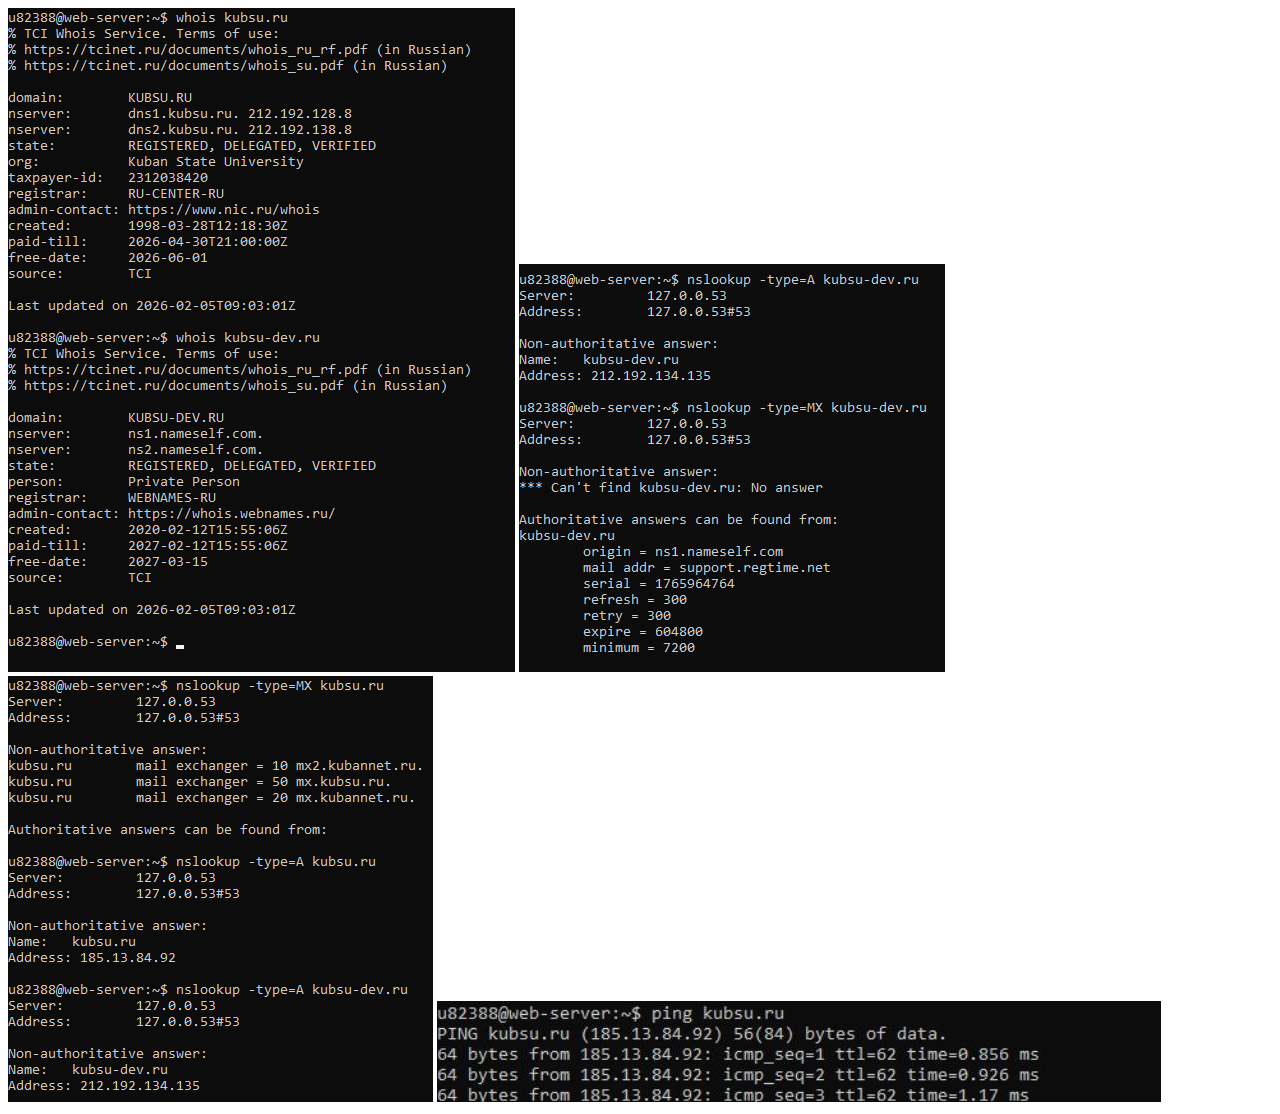
==== index.html @ f462b894 "Add files via upload" ====
<!DOCTYPE html>
<html>
    <head>
        <title>работа с ssh</title>
        <meta charset="UTF-8">
        <meta name="viewport" content="width=device-width, initial-scale=1.0">
    </head>
    <body>
        <img src="image.png" alt="1"/>
        <img src="image (1).png" alt="2"/>
        <img src="image (2).png" alt="3"/>
        <img src="image (3).jpg" alt="4"/>
    </body>
</html>
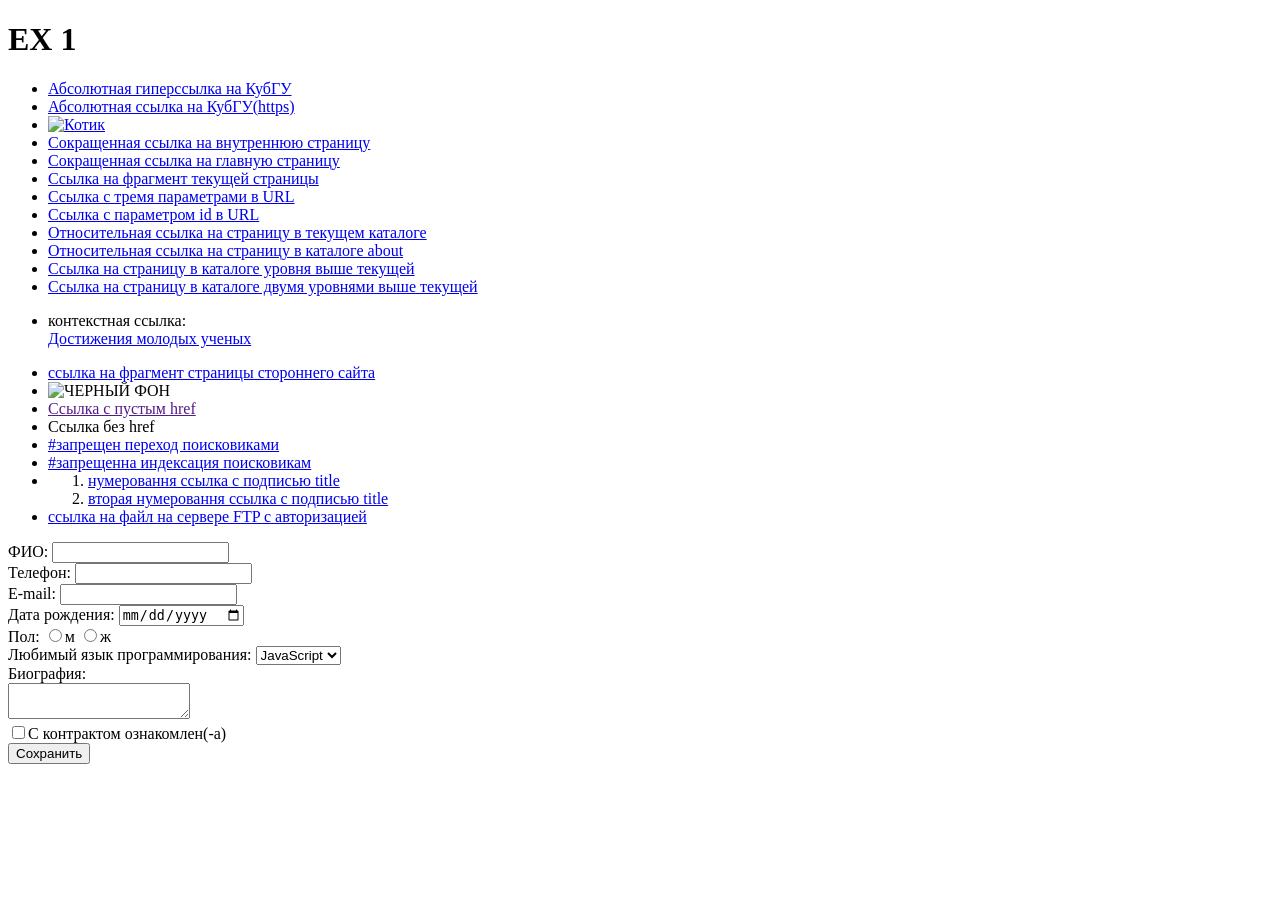
==== commit 07380a17: "Add files via upload" ====
--- a/index.html
+++ b/index.html
@@ -1,14 +1,98 @@
+
 <!DOCTYPE html>
-<html>
-    <head>
-        <title>работа с ssh</title>
-        <meta charset="UTF-8">
-        <meta name="viewport" content="width=device-width, initial-scale=1.0">
-    </head>
-    <body>
-        <img src="image.png" alt="1"/>
-        <img src="image (1).png" alt="2"/>
-        <img src="image (2).png" alt="3"/>
-        <img src="image (3).jpg" alt="4"/>
-    </body>
-</html>
+<html lang="ru">
+<head>
+    <meta charset="UTF-8">
+    <meta name="viewport" content="width=device-width, initial-scale=1.0">
+    <title>Задание 1</title>
+</head>
+<body>
+    <h1 id="fragment-page">EX 1</h1>
+
+    <ul>
+        <li><a href="http://kubsu.ru">Абсолютная гиперссылка на КубГУ</a></li>
+
+        <li><a href="https://kubsu.ru">Абсолютная ссылка на КубГУ(https) </a></li>
+
+        <li><a href="https://kubsu.ru"><img src="images.png" width="250" height="270" alt="Котик"></a></li>
+        
+        <li><a href="inside.html">Cокращенная ссылка на внутреннюю страницу</a></li>
+
+        <li><a href="index.html">Cокращенная ссылка на главную страницу</a></li>
+
+        <li><a href="#fragment-page">Cсылка на фрагмент текущей страницы</a></li>
+
+        <li><a href="index.html?p1=v1&?p2=v2&?p3=v3">Cсылка с тремя параметрами в URL</a></li>
+
+        <li><a href="index.html?id=fragment-page">Cсылка с параметром id в URL</a></li>
+
+        <li><a href="current.html">Относительная ссылка на страницу в текущем каталоге</a></li>
+
+        <li><a href="about/about.html">Относительная ссылка на страницу в каталоге about</a></li>
+
+        <li><a href="upper1/upper.html">Ссылка на страницу в каталоге уровня выше текущей</a></li>
+
+        <li><a href="upper1/upper2/upper3.html">Ссылка на страницу в каталоге двумя уровнями выше текущей</a></li>
+
+        <li><p> контекстная ссылка: <br>
+            <a href="https://www.kubsu.ru/ru/science/achivments">Достижения молодых ученых</a>
+        </p></li>
+        <li><a href="https://kubsu.ru/ru/node/42556#field-faculty-education-extra">ссылка на фрагмент страницы стороннего сайта</a></li>
+        <li>
+            <map name="picMap">
+                <area shape="rect" coords="205,40,286,90" href="https://kubsu.ru/ru/fktipm" alt="ФКТИПМ">
+                <area shape="circle" coords="134,116,47" href="http://kubsu.ru" alt="КубГУ">
+            </map>
+            <img usemap="#picMap" src="Безымянный.png" alt="ЧЕРНЫЙ ФОН">
+        </li>
+        <li><a href="">Ссылка с пустым href</a></li>
+        <li><a>Ссылка без href</a></li>
+        <li><a href="https://kubsu.ru" rel="nofollow">#запрещен переход поисковиками</a></li>
+        <li><a href="https://kubsu.ru" rel="noindex">#запрещенна индексация поисковикам</a></li>
+        <li>
+            <ol>
+                <li><a href="https://kubsu.ru" title="Факультет компьютерных технологий и прикладной математики">нумеровання ссылка с подписью title</a></li>
+                <li><a href="https://kubsu.ru/ru/fktipm/novosti-i-obyavleniya" title="Новости ФКТиПМ"> вторая нумеровання ссылка с подписью title </a></li>
+            </ol>
+        </li>
+        <li><a href="ftp://login:password@example.com/file.txt">ссылка на файл на сервере FTP с авторизацией</a></li>
+    </ul>
+
+    <form action="form@example.com">
+        <label>ФИО: <input type="text"><br></label>
+        <label>Телефон: <input type="tel"><br></label>
+        <label>E-mail: <input type="email"><br></label>
+        <label>Дата рождения: <input type="date"><br></label>
+
+        <label>Пол:</label>
+        <label><input type="radio" name="gender">м</label>
+        <label><input type="radio" name="gender">ж<br></label>
+
+        <label>
+            Любимый язык программирования: 
+            <select name="choose" id="choose">
+                <option value="">JavaScript</option>
+                <option value="">PHP</option>
+                <option value="">Python</option>
+                <option value="">Java</option>
+                <option value="">Pascal</option>
+                <option value="">С</option>
+                <option value="">С++</option>
+                <option value="">Haskel</option>
+                <option value="">Clojure</option>
+                <option value="">Prolog</option>
+                <option value="">Scala</option>
+            </select><br>
+        </label>
+
+        <label>
+            Биография:<br>
+            <textarea name="bio" id="bio"></textarea><br>
+            
+        </label>
+        
+        <label><input type="checkbox">С контрактом ознакомлен(-а)</label><br>
+        <input type="submit" value="Cохранить">
+    </form>
+</body>
+</html>
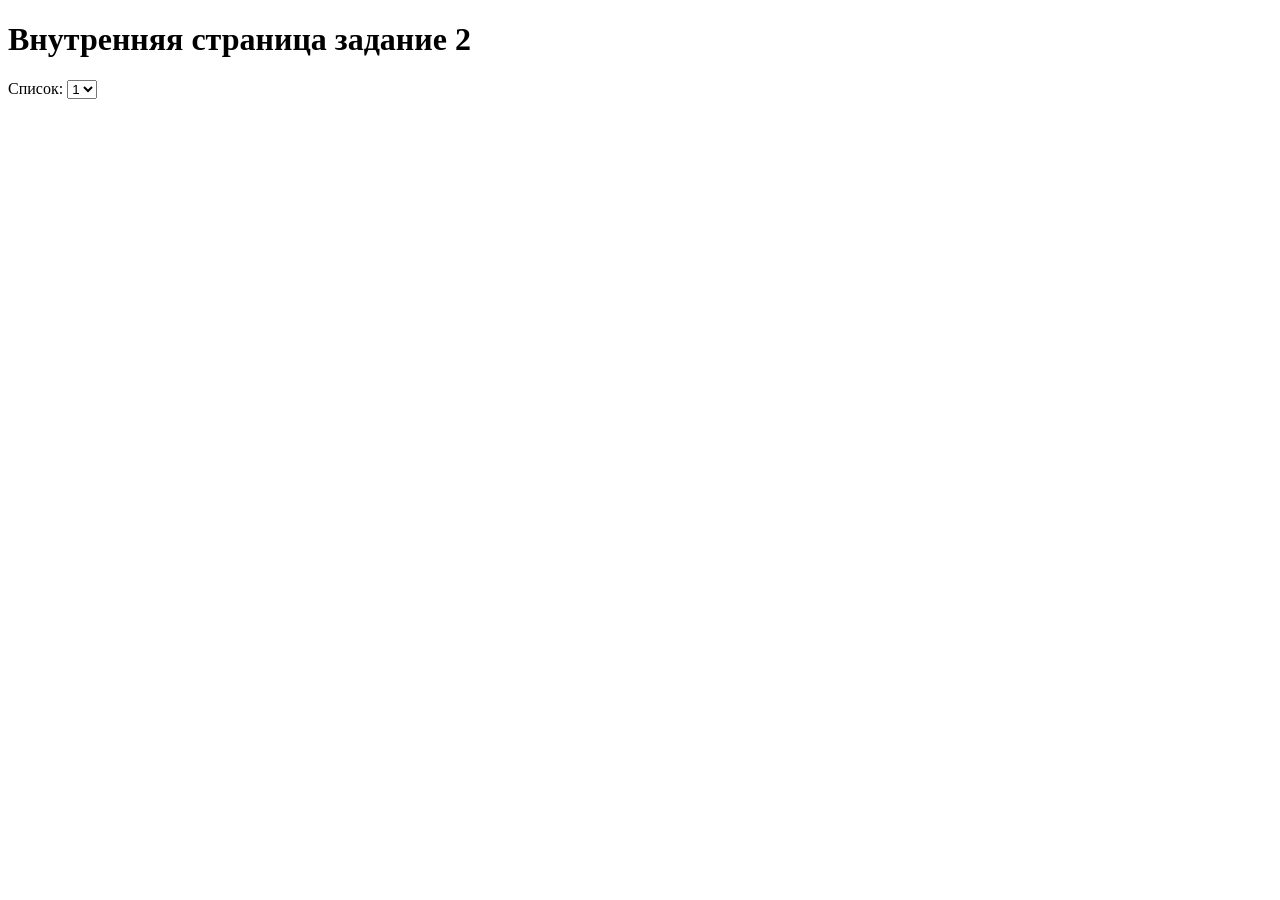
==== commit 93272c11: "Update index.html" ====
--- a/index.html
+++ b/index.html
@@ -1,98 +1,21 @@
-
 <!DOCTYPE html>
 <html lang="ru">
 <head>
     <meta charset="UTF-8">
     <meta name="viewport" content="width=device-width, initial-scale=1.0">
-    <title>Задание 1</title>
+    <title>Внутренняя страница</title>
 </head>
 <body>
-    <h1 id="fragment-page">EX 1</h1>
-
-    <ul>
-        <li><a href="http://kubsu.ru">Абсолютная гиперссылка на КубГУ</a></li>
-
-        <li><a href="https://kubsu.ru">Абсолютная ссылка на КубГУ(https) </a></li>
-
-        <li><a href="https://kubsu.ru"><img src="images.png" width="250" height="270" alt="Котик"></a></li>
-        
-        <li><a href="inside.html">Cокращенная ссылка на внутреннюю страницу</a></li>
-
-        <li><a href="index.html">Cокращенная ссылка на главную страницу</a></li>
-
-        <li><a href="#fragment-page">Cсылка на фрагмент текущей страницы</a></li>
-
-        <li><a href="index.html?p1=v1&?p2=v2&?p3=v3">Cсылка с тремя параметрами в URL</a></li>
-
-        <li><a href="index.html?id=fragment-page">Cсылка с параметром id в URL</a></li>
-
-        <li><a href="current.html">Относительная ссылка на страницу в текущем каталоге</a></li>
-
-        <li><a href="about/about.html">Относительная ссылка на страницу в каталоге about</a></li>
-
-        <li><a href="upper1/upper.html">Ссылка на страницу в каталоге уровня выше текущей</a></li>
-
-        <li><a href="upper1/upper2/upper3.html">Ссылка на страницу в каталоге двумя уровнями выше текущей</a></li>
-
-        <li><p> контекстная ссылка: <br>
-            <a href="https://www.kubsu.ru/ru/science/achivments">Достижения молодых ученых</a>
-        </p></li>
-        <li><a href="https://kubsu.ru/ru/node/42556#field-faculty-education-extra">ссылка на фрагмент страницы стороннего сайта</a></li>
-        <li>
-            <map name="picMap">
-                <area shape="rect" coords="205,40,286,90" href="https://kubsu.ru/ru/fktipm" alt="ФКТИПМ">
-                <area shape="circle" coords="134,116,47" href="http://kubsu.ru" alt="КубГУ">
-            </map>
-            <img usemap="#picMap" src="Безымянный.png" alt="ЧЕРНЫЙ ФОН">
-        </li>
-        <li><a href="">Ссылка с пустым href</a></li>
-        <li><a>Ссылка без href</a></li>
-        <li><a href="https://kubsu.ru" rel="nofollow">#запрещен переход поисковиками</a></li>
-        <li><a href="https://kubsu.ru" rel="noindex">#запрещенна индексация поисковикам</a></li>
-        <li>
-            <ol>
-                <li><a href="https://kubsu.ru" title="Факультет компьютерных технологий и прикладной математики">нумеровання ссылка с подписью title</a></li>
-                <li><a href="https://kubsu.ru/ru/fktipm/novosti-i-obyavleniya" title="Новости ФКТиПМ"> вторая нумеровання ссылка с подписью title </a></li>
-            </ol>
-        </li>
-        <li><a href="ftp://login:password@example.com/file.txt">ссылка на файл на сервере FTP с авторизацией</a></li>
-    </ul>
-
-    <form action="form@example.com">
-        <label>ФИО: <input type="text"><br></label>
-        <label>Телефон: <input type="tel"><br></label>
-        <label>E-mail: <input type="email"><br></label>
-        <label>Дата рождения: <input type="date"><br></label>
-
-        <label>Пол:</label>
-        <label><input type="radio" name="gender">м</label>
-        <label><input type="radio" name="gender">ж<br></label>
-
+    <h1>Внутренняя страница задание 2</h1>
         <label>
-            Любимый язык программирования: 
+            Список:
             <select name="choose" id="choose">
-                <option value="">JavaScript</option>
-                <option value="">PHP</option>
-                <option value="">Python</option>
-                <option value="">Java</option>
-                <option value="">Pascal</option>
-                <option value="">С</option>
-                <option value="">С++</option>
-                <option value="">Haskel</option>
-                <option value="">Clojure</option>
-                <option value="">Prolog</option>
-                <option value="">Scala</option>
+                <option value="">1</option>
+                <option value="">2</option>
+                <option value="">3</option>
+                <option value="">4</option>
+                <option value="">5</option>
             </select><br>
         </label>
-
-        <label>
-            Биография:<br>
-            <textarea name="bio" id="bio"></textarea><br>
-            
-        </label>
-        
-        <label><input type="checkbox">С контрактом ознакомлен(-а)</label><br>
-        <input type="submit" value="Cохранить">
-    </form>
 </body>
-</html>+</html>
